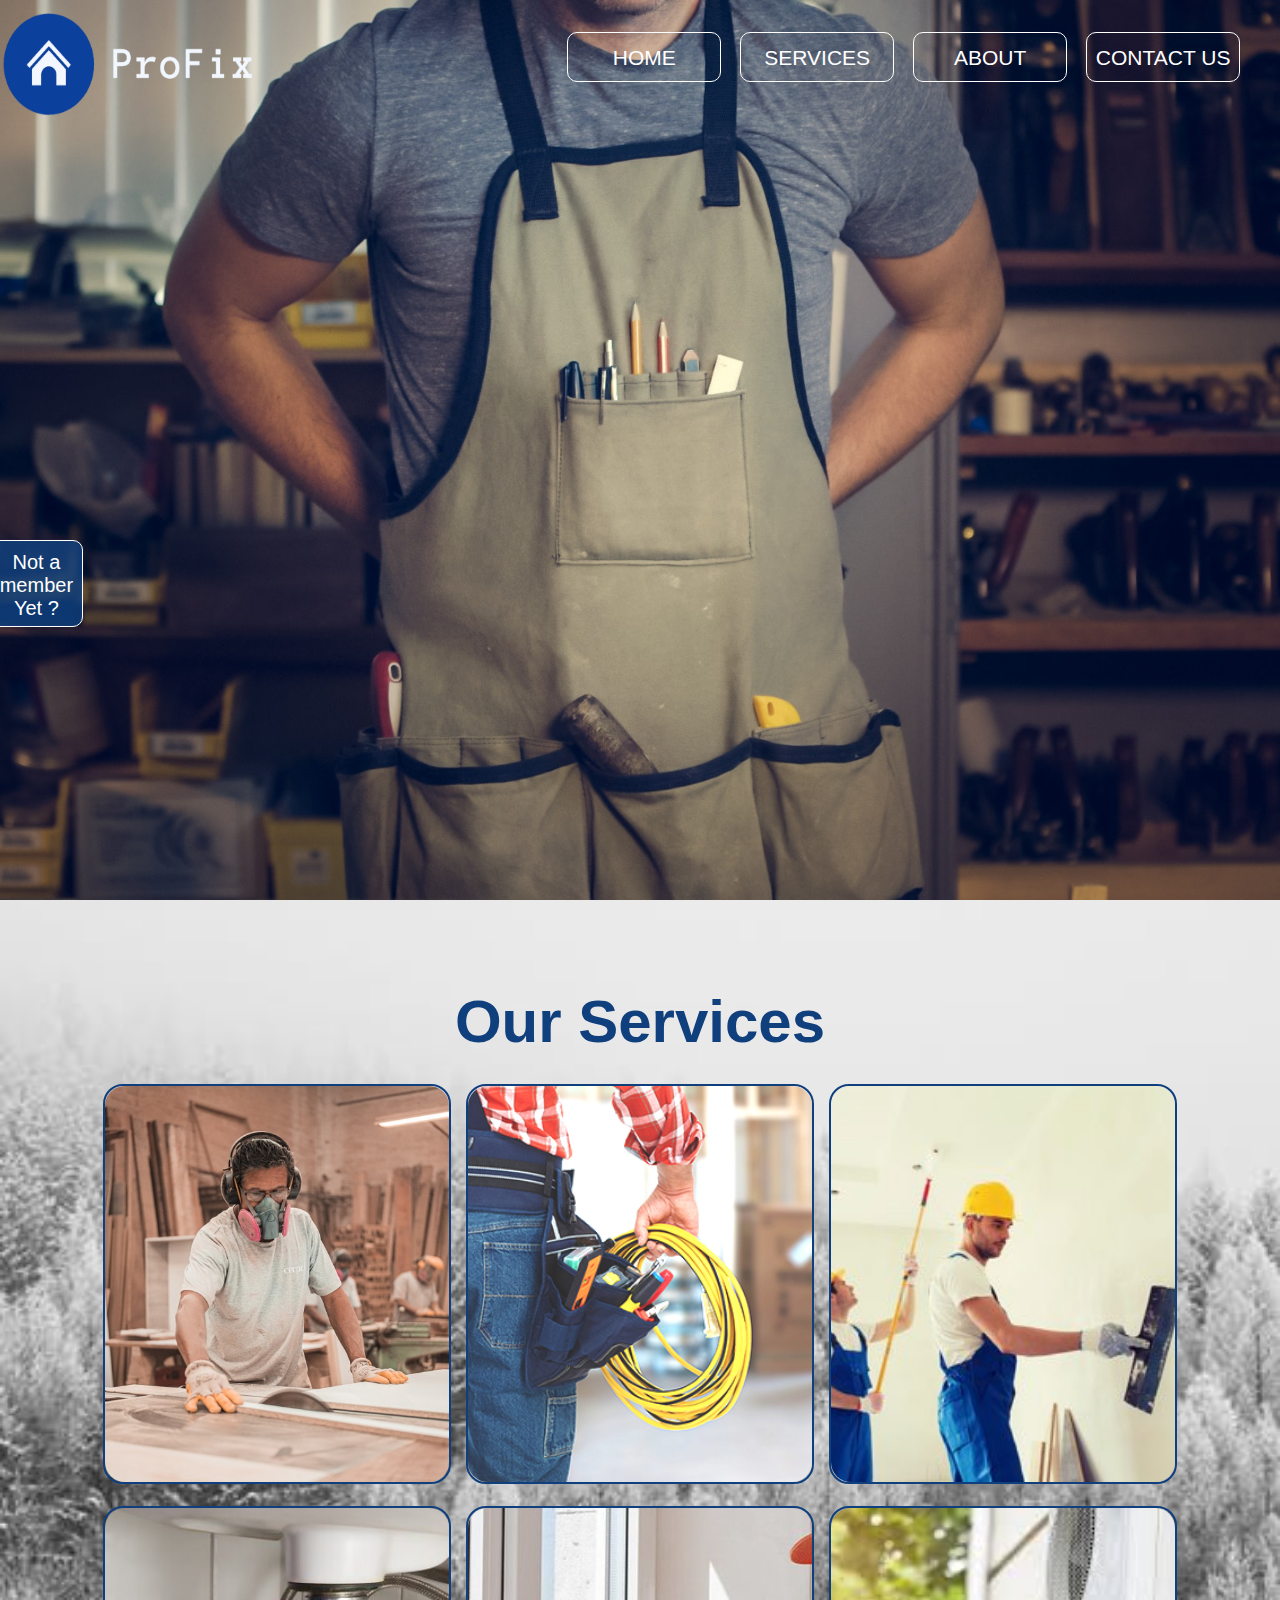
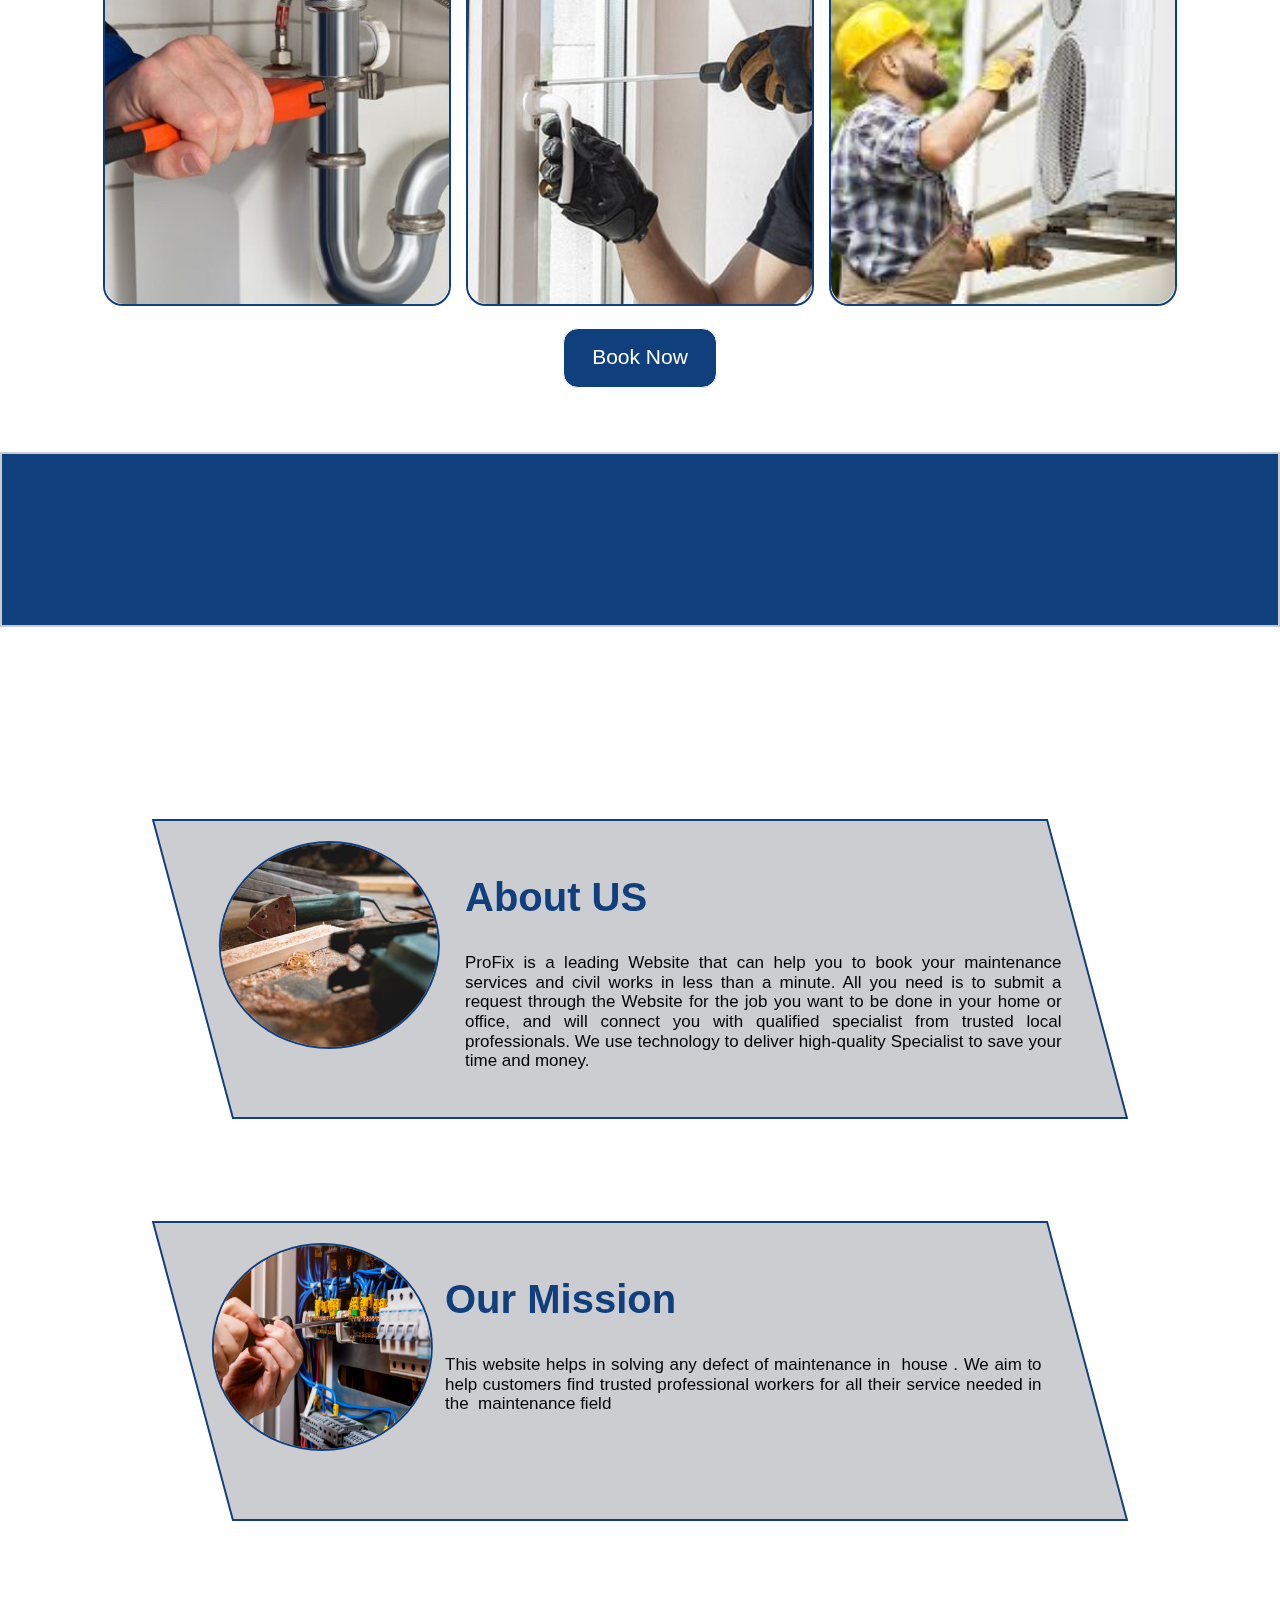
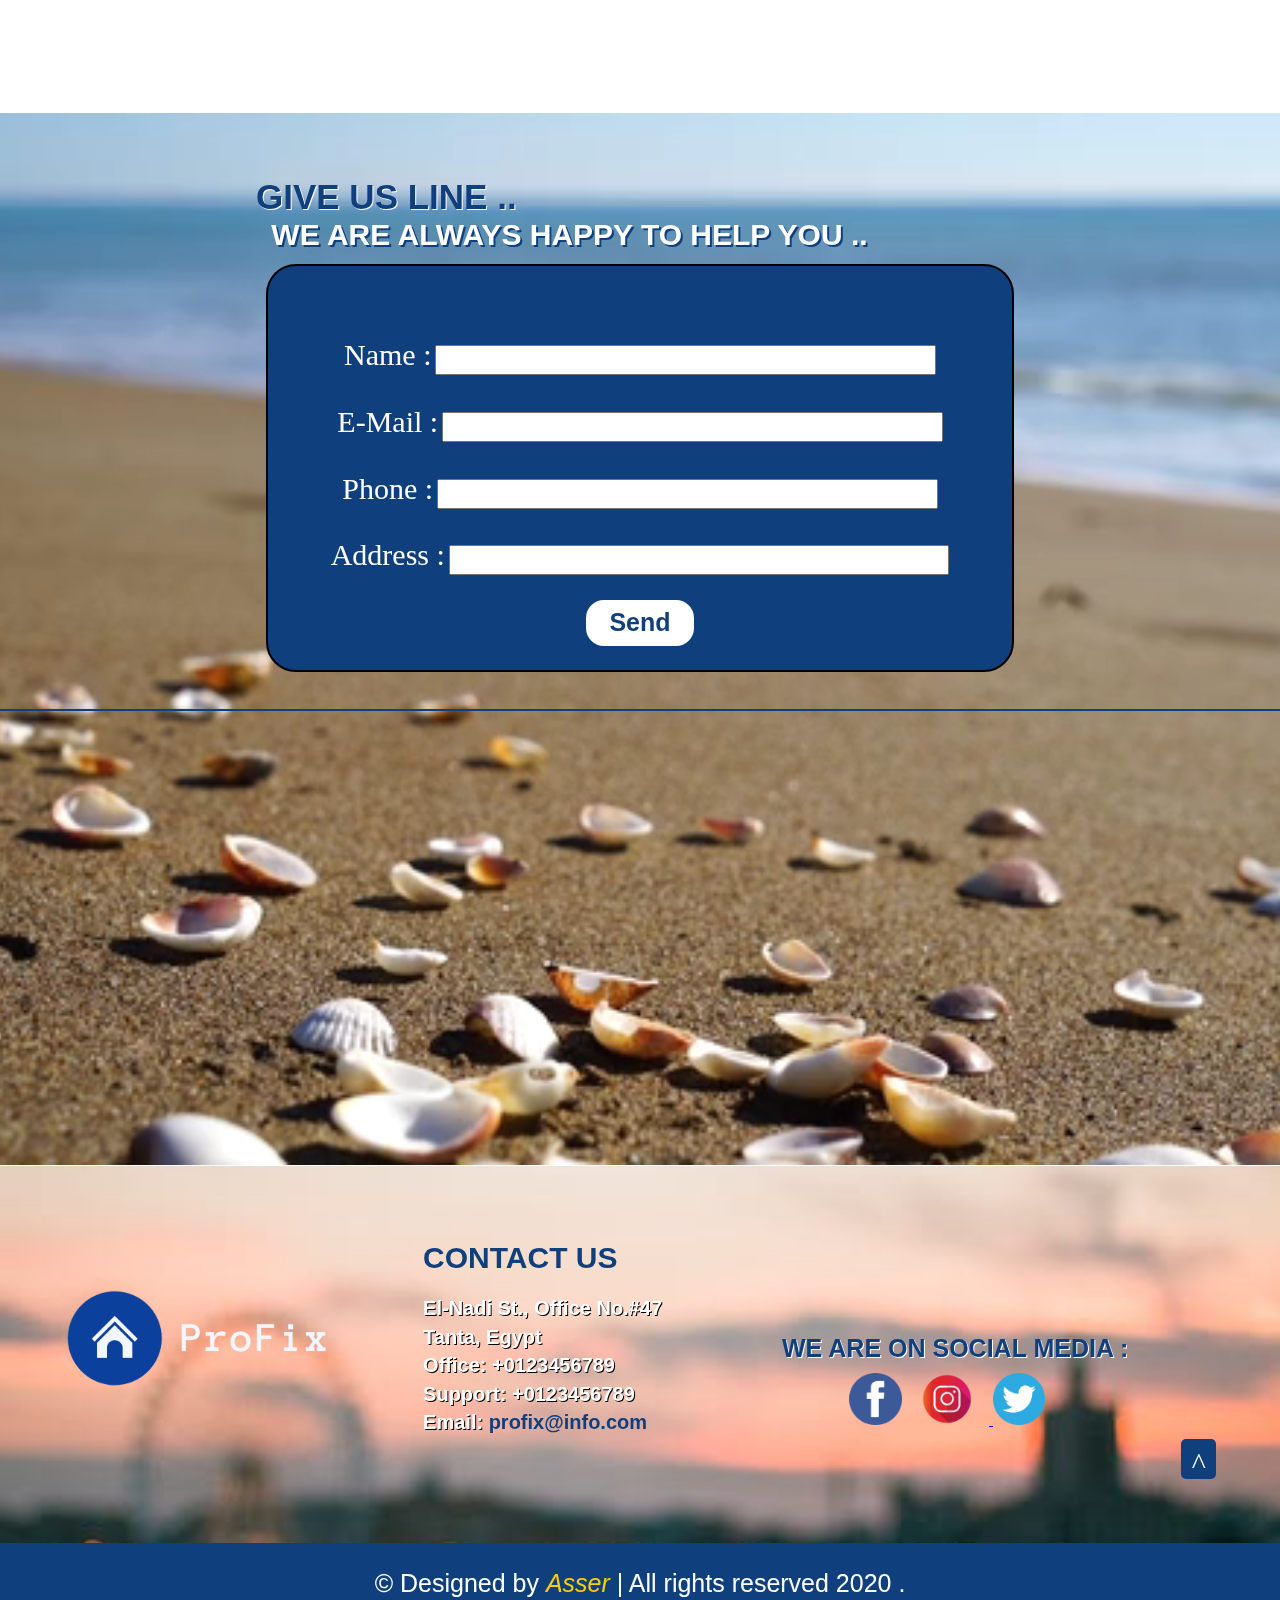
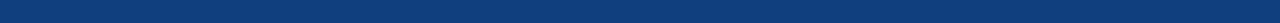
==== html/home.html @ 7bbe5f67 "first commit" ====
<!DOCTYPE html>
<html>
    <head>
        <title>DARIANA GERSON LLC</title> 
        <link rel="icon" href="../images/logo/logo-icon.png"> 
        <meta charset="UTF-8">
        <meta name="viewport" content="width=device-width, initial-scale=1.0">
        <script src="https://ajax.googleapis.com/ajax/libs/jquery/3.4.1/jquery.min.js"></script>
        <script src="../js/jquery-3.5.1.js"></script>
        <link rel="stylesheet" href="../css/normalize.css">
        <link rel="stylesheet" href="../css/style.css">
        <script src="../js/script.js"></script>
    </head>

    
    <body>
        <header>
            <a id="goup"></a>
         <div class="links">
               <div class="logo">
                   <img src="../images/logo/logo_transparent.png" alt="">
               </div>

               <div class="small-menu">
                   <div id="mySidenav" class="sidenav">
                      <a href="javascript:void(0)" class="closebtn" onclick="closeNav()">&times;</a>
                      <a href="#">HOME</a>
                      <a href="#service">SERVICES</a>
                      <a href="#aboutus">ABOUT</a>
                      <a href="#contactus">CONTACT US</a>
                      <a href="login.html" target="_blank"> Sign In </a>
                      <a href="signup.html" target="_blank"> Sign Up </a>
                    </div>

                    <span onclick="openNav()"> &#9776; Menu </span>
                </div>

               <nav>
                   <a href="#"> HOME </a>
                   <a href="#service"> SERVICES </a>
                   <a href="#aboutus"> ABOUT</a>
                   <a href="#contactus"> CONTACT US</a>
               </nav>
         </div>

          

          <div class="fixed-join">
             <div class="join-data">                             
                 <div class="join">
                     <a href="../html/login.html" target="_blank"> Sign In </a>
                     <a href="../html/signup.html" target="_blank"> Sign Up </a>
                 </div>

                 <div class="join-title">
                     Not a member Yet ?
                 </div> 
                </div>
          </div>

        </header>

      <div class="other">
            <div class="services" id="service">
               <div class="services-title">
                  <p>
                    Our Services 
                  </p>
               </div>

               <div class="service-data">
                    <div class="flip-box"> 
                        <div class="flip-box-inner">
                            <div class="flip-box-front">
                                <img src="../images/test1-new.JPG" alt="">                
                            </div>
                        
                            <div class="flip-box-back">
                               <h2> Carpentary</h2>
                                <span>
                                    Installing furniture and creating wood decorations 
                                    and furniture is an area in which ProFix has a number of specialists
                                    that are ready to accommodate your needs..
                                </span>
                            </div>
                        </div>
                    </div>


                    <div class="flip-box"> 
                        <div class="flip-box-inner">
                            <div class="flip-box-front">
                                <img src="../images/electrician-1.jpg" alt="">                    
                            </div>
                        
                            <div class="flip-box-back">
                                <h2> Electrician</h2>
                                <span>
                                    Circuits, wires, plugs, switches all require maintenance and check-ups on the regular in order to ensure that everything is running properly and plugged appropriately.
                                     By using ProFix we guarantee you as a customer only the most experienced and qualified electricians to help you with your electrical issues.
                                </span>
                            </div>
                        </div>
                    </div>

                    <div class="flip-box"> 
                        <div class="flip-box-inner">
                            <div class="flip-box-front">
                                <img src="../images/painting.jpg" alt="">                   
                            </div>
                        
                            <div class="flip-box-back">
                                <h2> Painting</h2>
                                <span>
                                    Over time paint can chip up or loose a bit of color. This of course is unacceptable to our customers, ProFix is ready to provide you with specialists with valuable experience to go work on painting your house or establishment as well as provide maintenance in a manner that is suitable to our customers.
                                </span>
                            </div>
                        </div>
                    </div>

                    <div class="flip-box"> 
                        <div class="flip-box-inner">
                            <div class="flip-box-front">
                                <img src="../images/plumbing.jpg" alt="">                   
                            </div>
                        
                            <div class="flip-box-back">
                                <h2> Plumbing</h2>
                                <span>
                                    Regular checkups are important if you want to stay ahead of any problems before they arise such as leaks or blockages. ProFix offers you a group of highly trained and experienced professions in the field of plumbing.
                                </span>
                            </div>
                        </div>
                    </div>

                    <div class="flip-box"> 
                        <div class="flip-box-inner">
                            <div class="flip-box-front">
                                <img src="../images/glass.jpg" alt="">                   
                            </div>
                        
                            <div class="flip-box-back">
                                <h2> Glass & Alluminium</h2>
                                <span>
                                    Maintaining and installing different types of aluminum and glass such as windows is one of the many services that is offered by highly qualified specialists.
                                </span>
                            </div>
                        </div>
                    </div>



                    <div class="flip-box"> 
                        <div class="flip-box-inner">
                            <div class="flip-box-front">
                                <img src="../images/ac.jpg" alt="">                   
                            </div>
                        
                            <div class="flip-box-back">
                                <h2> Air Conditioning</h2>
                                <span>
                                    AC outages are a major inconvenience, however, they are a regular occurrence. ProFix recognized that and offers you specialists in the field of AC repair and maintenance.
                                </span>
                            </div>
                        </div>
                    </div>
                </div> 
                <div class="service-book">
                    <a href="../html/book.html" target="_blank"> Book Now</a>
                </div>
          </div>
      

               <!-- Counter -->

                <div class="counter">
                    <div class="count left">
                        <div class="count-img">
                         <img src="../images/clock.png" class="clock" alt="">
                        </div>
                        <span>Working Hours</span>
                        <div class="num"> 160 + </div>
                    </div>
                
                    <div class="count up">
                        <div class="count-img">
                            <img src="../images/people.png" class="people" alt="">
                        </div>
                          <span>Satisfied Customers</span>
                          <div class="num"> 63 + </div>
                    </div>
                
                    <div class="count up">
                        <div class="count-img">
                            <img src="../images/check.png" class="check" alt="">
                            </div>
                        <span>Works Done</span>
                        <div class="num"> 80 + </div>
                    </div>
                
                    <div class="count right">
                        <div class="count-img">
                            <img src="../images/eye.png" class="eye" alt="">
                            </div>
                        <span>Total Visitors</span>
                        <div class="num"> 1542 + </div>
                    </div>            
                </div>
            

            <!-- About - US -->
            <div class="about-us" id="aboutus">
                <div class="text-about">
                    <div class="text1">
                        <div class="text1-img">
                            <img src="../images/carpenter.jpeg" alt="">
                        </div>
                        <span><h2> About US </h2> ProFix is a leading Website that can help you to book your maintenance services and civil works in less than a minute. 
                            All you need is to submit a request through the Website for the job you want to be done in your home or office, 
                            and will connect you with qualified specialist from trusted local professionals.
                            We use technology to deliver high-quality Specialist to save your time and money.
                        </span>
                    </div>

                    <div class="text2">
                        <div class="text2-img">
                            <img src="../images/electrician.jpg" alt="">
                        </div>
                        <span> <h2> Our Mission </h2> This website helps in solving any defect of maintenance in  house .  
                            We aim to help customers find trusted professional workers for all their service needed in the  maintenance field
                        </span>
                    </div>
                </div>
            </div>

        

            <!-- Contact Us -->
            <div class="contact" id="contactus">
                <div class="video">
                    <video src="../videos/waves.mp4" type="video/mp4" loop autoplay muted></video>
                </div>

              <div class= "contact-title"> GIVE US LINE .. <span> 
                WE ARE ALWAYS HAPPY TO HELP YOU .. </span></div>
                
                <div class="content">

                   <div class="data-input">
                       <div class="one">
                           <label for="">Name :</label>
                           <input type="text" name="" id="name">
                       </div>

                       <div class="one">
                         <label for=""> E-Mail :</label>
                         <input type="text" name="" id="name">
                       </div>

                       <div class="one">
                         <label for="">Phone :</label>
                         <input type="text" name="" id="name">
                       </div>

                       <div class="one">
                          <label for="">Address :</label>
                          <input type="text" name="" id="name">
                       </div>

                       <div class="but">
                           <input type="button" value="Send" class="button">
                       </div>
                   </div>

                </div>

                <div class="location">
                    <iframe src="https://www.google.com/maps/embed?pb=!1m14!1m12!1m3!1d250.70692942209502!2d30.993490761689834!3d30.796157285384265!2m3!1f0!2f0!3f0!3m2!1i1024!2i768!4f13.1!5e0!3m2!1sen!2seg!4v1585676856028!5m2!1sen!2seg" width="600" height="450" frameborder="0" style="border:0;" allowfullscreen="" aria-hidden="false" tabindex="0">
                    </iframe>
                </div>
            </div>

            <footer>

                <div class="foot-data">
                    <div class="foot-logo">
                        <img src="../images/logo/logo_transparent.png" alt="">                 
                    </div>
                    
                    <div class="foot-contact">
                       <div class="title-foot"> CONTACT US</div>
                       <div> El-Nadi St., Office No.#47</div>
                       <div>Tanta, Egypt</div>
                       <div>Office: +0123456789</div>
                       <div>Support: +0123456789</div>
                       <div>Email: <a>profix@info.com </a></div>
                    </div>                      
                    

                    <div class="social">
                        <span>We are on social media : </span>
                        <a href="https://www.facebook.com" target="_blank"> <img src="../images/fbicon.png"></a>
                        <a href="https://www.instagram.com" target="_blank"> <img src="../images/insta.png"> </a>
                        <a href="https://www.twitter.com" target="_blank"> <img src="../images/twitter.png"> </a>
                        
                    </div>

                </div>

                <div class="upward">
                    <a href="#goup" class="go-up"> ^ </a>
                </div>
                
            </footer>

            <div class="copyright">
                &#169;  Designed by <a href="https://www.facebook.com/asir.ibrahim"> Asser </a>| All rights reserved 2020 .
            </div>
        </div>


        <script>
            function openNav() {
              document.getElementById("mySidenav").style.width = "40%";
            }
            
            function closeNav() {
              document.getElementById("mySidenav").style.width = "0";
            }
        </script>
    </body>

</html>
---- css/style.css ----
body{
    margin: 0px;
}
*{
    box-sizing: border-box;
}
header{
    position: absolute;
    top: 0px;
    height: 100%;
    width: 100%;
    background-image: url("../images/1.jpg");
    background-position: center;
    background-size: cover;
    background-repeat: no-repeat;
    overflow: hidden;
}
/*
.fixed-social{
    position: absolute;
    z-index: 15;
    top: 50%;
    right: 0%;
    margin-right: -5.5%;
    width: 10%;
    padding: .5%;
    padding-right: 1%;
    background-color: #10407ed2;
    border-radius: 10px;
    border: 1px solid white;
    overflow: hidden;
}
.social-data{
    display: flex;
    flex-direction: row;
    flex-wrap: nowrap;
    justify-content: space-between;
    overflow: hidden;
}
.social-title{
    width: 35%;
    color: white;
    font-family: arial;
    font-size: 20px;
    text-align: left;
    padding-top: 9%;
    
}
@media(max-width:2560px){
    .social-title{
        padding-top: 20%;
        font-size: 25px;
    }
}
@media(max-width:1980px){
    .social-title{
        padding-top: 9%;
        font-size: 20px;
    }
}
.social{
    width: 30%;
    overflow: hidden;
}
.social img{
    width: 100%;
    border: white dashed 1px;
    border-radius: 50%;
    overflow: hidden;
}
.social img:hover{
    transform: rotate(360deg);
    transition: 2s;
}
*/
.fixed-join{
    position: absolute;
    z-index: 15;
    top: 60%;
    left: -8.5%;
    width: 15%;
    padding: .5%;
    background-color: #10407ed2;
    border-radius: 10px;
    border: 1px solid white;
    overflow: hidden;
}
.join-data{
    display: flex;
    flex-direction: row;
    flex-wrap: nowrap;
    justify-content: space-around;
}
.join-title{
    width: 42%;
    color: white;
    font-family: arial;
    font-size: 20px;  
    text-align: center; 
    padding-top: 2%;
}
.join{
    width: 53%;
    padding-top: 1%;
}
.join a{
    color: #fece02;
    text-decoration: none;
    font-size: 22px;
    text-shadow: 1px 1px black;
    font-family: arial;
    text-align: center;
}
.join a:hover{
    color: yellow;
    transition: .2s;
}
@media(max-width:2560px){
    .join{
        width: 48%;
    }
    .join-title{
        width: 38%;
    }
    .fixed-join{
        width: 13%;
        left: -7%;
    }
}
@media(max-width:1980px){
    .join{
        width: 53%;
    }
    .join-title{
        width: 42%;
    }
    .fixed-join{
        width: 15%;
        left: -8.5%;
    }
}
@media(max-width:1150px){
    .join-title{
        width: 45%;
    }
    .fixed-join{
        width: 17%;
        left: -9%;
    }
}
@media(max-width:950px){
    .join-title{
        font-size: 15px;
    }
    .join a{
        font-size: 15px;
    }
}
@media(max-width:768px){
    .fixed-join{
        display: none;
    }
    .sidenav{
        text-transform: uppercase;
    }
}

.other{
    position: absolute;
    top: 100%;
    width: 100%;
}
.links{
    display: flex;
    flex-direction: row;
    flex-wrap: nowrap;
    height: 120px;
    z-index: 10;
    justify-content: space-between;
}
.logo{
    width: 20%;
}
.logo img{
    width: 100%;
}


@media(max-width:2560px){
    .links{
        height: 150px;
    }
    .logo{
        width: 25%;
    }
    .logo img{
       height: 100%;
        width: 80%;
    }
}
@media(max-width:1980px){
    .links{
        height: 120px;
    }
    .logo{
        width: 20%;
    }
    .logo img{
        width: 100%;
    }
}

@media(max-width:1300px){
    .logo img{
        padding-top: 3.5%;
    }
}
@media(max-width:1200px){
    .logo img{
        padding-top: 3%;
    }
}
@media(max-width:1000px){
    .logo img{
        padding-top: 4%;
    }
}
@media(max-width:800px){
    .logo img{
        padding-top: 5%;
    }
}

nav{
    height: 120px;
    width: 60%;
    line-height: 120px;
    text-align: center;
}
nav a{
    border: solid white 1px;
    border-radius: 10px;
    margin-left: 2%;
    display: inline-block;
    height: 50px;
    width: 20%;
    line-height: 50px;
    text-align: center;
    color: white;
    font-size: 21px;
    font-family:  'Segoe UI', Tahoma, Geneva, Verdana, sans-serif;
    text-decoration: none;
}
nav a:hover{
    background-color: #103f7e;
    border: solid 1px white;
    transition: ease .3s;    
}
@media(max-width:2560px){
    nav a{
        height: 70px;
        line-height: 70px;
        font-size: 25px;
    }
}
@media(max-width:1980px){
    nav a{
        height: 50px;
        line-height: 50px;
        font-size: 21px;
    }
}
@media(max-width:1200px){
  .links{
      height: 100px;
    }
  nav{
      height: 100px;
    }
    nav a{
        height: 40px;
        line-height: 40px;
        font-size: 18px;
    }
}
@media(max-width:1000px){
    nav a{
        font-size: 16px;
    }
}
@media(max-width:900px){
    .links{
        height: 80px;
    }
    nav{
      height: 80px;
    }
    nav a{
       height: 30px;
       line-height: 30px;
       font-size: 14px;
    }
}
.small-menu{
    display: none;
    text-align: center;
}
.small-menu span{
    color: white;
    font-size: 25px;
    cursor: pointer;
    line-height: 100px;
}
.sidenav {
    height: 100%;
    width: 0;
    position: fixed;
    z-index: 15;
    top: 0;
    right: 0;
    background-color: #111;
    overflow-x: hidden;
    transition: 0.5s;
    padding-top: 60px;
    text-align: left;
}
  
  .sidenav a {
    padding: 8px 8px 8px 15px;
    text-decoration: none;
    font-size: 25px;
    color: #818181;
    font-family: arial;
    display: block;
    transition: 0.3s;
}
  
  .sidenav a:hover {
    color: #f1f1f1;
}
@media(max-width:400px){
    .sidenav a{
        font-size: 15px;
    }
}
  .sidenav .closebtn {
    position: absolute;
    top: 0;
    left: 1%;
    font-size: 36px;
    margin-right: 50px;
}
/* Change the nav to icon and menu */
@media(max-width:768px){
    nav{
        display: none;
    }
    .small-menu{
        display: block;
    }
    .sidenav{
        text-align: center;
    }
    .links > div {
        width: 50%;
    }
    .logo{
        text-align: center;
    }
    .logo img{
        width: 50%;
    }
}
@media(max-width:600px){
    .logo img{
        width: 75%;
    }
    .sidenav{
        text-align: left;
    }
    .sidenav a{
        font-size: 20px;
    }
}
/*
Services 
*/

.services{
    background-image: url("../images/pexels-photo-3634855.jpeg");
    background-size: cover;
    background-attachment: fixed;
    background-repeat: no-repeat;
    width: 100%;
    padding: 5% 0;
}

.service-book{
    text-align: center;
    margin: 0px auto;
    width: 10%;
    height: 50px;
    border-radius: 15px;
    background-color: #103f7e;
    border: 1px solid white;
}
.service-book a{
    font-family: arial;
    display: inline-block;
    font-size: 25px;
    height: 100%;
    width: 100%;
    line-height: 50px;
    color: white;
    text-decoration: none;
}
@media(max-width:2560px){
    .service-book{
        width: 13%;
        height: 80px;
    }
    .service-book a{
        line-height: 80px;
        font-size: 27px;
    }
}
@media(max-width:1980px){
    .service-book{
        width: 10%;
        height: 50px;
    }
    .service-book a{
        line-height: 50px;
        font-size: 25px;
    }
}
@media(max-width:1300px){
    .service-book{
        width: 12%;
        height: 60px;
        line-height: 60px;
    }
    .service-book a{
        line-height: 50px;
        font-size: 21px;
    }
}
@media(max-width:900px){
    .service-book{
        width: 13%;
        height: 55px;
        line-height: 55px;
    }
    .service-book a{
        line-height: 55px;
        font-size: 19px;
    }
}
@media(max-width:768px){
    .service-book{
        width: 18%;        
    }
    .service-book a{
        font-size: 17px;
    }
}
@media(max-width:550px){
    .service-book{
        width: 25%;        
    }
}
@media(max-width:400px){
    .service-book{
        width: 35%;        
    }
}
.service-book:hover{
    background-color: #10407ee0;
    transition: .3s ;
}
.service-data{
    display: flex;
    flex-direction: row;
    flex-wrap: wrap;
    width: 85%;
    margin: 0px auto;
    justify-content: space-around;
}
.services-title{
    text-align: center;
    height: 120px;   
}
.services-title p{
    display: inline;
    color: #103f7e;
    font-size: 60px;
    font-family: Arial, Helvetica, sans-serif;
    font-weight: bold;
    line-height: 115px;
    text-align: center;
}
.service-data > div{
    width: 32%;
    margin-bottom: 2%;
}

@media(max-width:1050px){
    .service-data > div{
        width: 45%;
    }
}
@media(max-width:860px){
    .service-data > div{
        width: 49%;
    }
    .services-title p{
        font-size: 50px;
    }
}
@media(max-width:600px){
    .service-data > div{
        width: 90%;
    }
}
.flip-box-front img{
    width: 100%;
    object-fit: cover;
    height: 100%;
    border-radius: 20px;
}

.flip-box {
    background-color: transparent;
    height: 400px;
    perspective: 1000px; 
  }
  
  
  .flip-box-inner {
    position: relative;
    width: 100%;
    height: 100%;
    text-align: center;
    transition: 0.8s;
    transform-style: preserve-3d;
  }
  
  .flip-box:hover .flip-box-inner {
    transform: rotateY(180deg);
  }
  
  /* Position the front and back side */
  .flip-box-front, .flip-box-back {
    position: absolute;
    width: 100%;
    height: 100%;
    -webkit-backface-visibility: hidden;
    backface-visibility: hidden;
  }
  
  /* Style the front side */
  .flip-box-front {
    border-radius: 20px;
    border: #103f7e solid 2px;
  }
  
  /* Style the back side */
  .flip-box-back {
    background-color: #103f7e;
    color: white;
    transform: rotateY(180deg);
    border-radius: 20px;
    border: white solid 2px;
  }
.flip-box-back h2, span{
    padding: 0 2%;
  padding-top: 20%;
}

.flip-box-back h2{
    font-size: 30px;
    font-family: arial;
}
.flip-box-back span{
    font-size: 20px;
    font-family: arial;
}
/*
about - us
*/
.about-us{
    background-image: url("../images/pexels-photo-3251991.jpeg");
    background-attachment: fixed;
    background-size: cover;
    background-position: center;
}
.text-about{
    padding: 15% 0px;
}
.text1{
    display: flex;
    flex-direction: row;
    flex-wrap: nowrap;
    justify-content: space-around;
    width: 65%;
    height: 300px;
    background-color: #c9cbcef3;
    margin: 0px auto;
    margin-bottom: 8%;
    transform: skewX(15deg);
    border: solid 2px #103f7e;
}
.text1-img{
    width: 25%;
    height: 280px;
    object-fit: cover;
    transform: skewX(-15deg);
    padding-top: 20px;
    padding-left: 20px;
}

.text1-img img{
    border: solid #103f7e 2px;
    border-radius: 50%;
    object-fit: cover;
    width: 95%;
    height: 80%;

}
.text1 span{
    width: 70%;
    font-size: 17px;
    font-family: Arial, Helvetica, sans-serif;
    text-align: justify;
    transform: skewX(-15deg);
    padding-top: 20px;
    padding-left: 10px;
}
.text1 h2{
    color: #103f7e;
    font-size: 40px;
    font-family: Arial, Helvetica, sans-serif;
    font-weight: bold;
    text-align: left;
}
@media(max-width:2560px){
    .text1{
        width: 70%;
        transform: skewX(20deg);
    }
    .text1 span{
        font-size: 25px ;
    }
    .text1-img{
        width: 20%;
        height: 300px;
    }
    .text1-img img{
        width: 90%;
        height: 85%;
    }
}
@media(max-width:1980px){
    .text1{
        width: 65%;
        transform: skewX(15deg);
    }
    .text1 span{
        font-size: 17px ;
    }
    .text1-img{
        width: 25%;
        height: 280px;
    }
    .text1-img img{
        width: 95%;
        height: 80%;
    }
}
@media(max-width:1350px){
    .text1{
        width: 70%;
    }
    .text1-img{
        width: 27%;
        height: 280px;
    }
    .text1-img img{
        width: 100%;
        height: 80%;
    }
}
@media(max-width:1200px){
    .text1{
        width: 85%;
    }
    .text1-img img{
        width: 80%;
        height: 70%;
    }
}
@media(max-width:1000px){
    .text1{
        width: 90%;
        height: 280px;
    }
    .text1-img img{
        height: 65%;
    }
}
@media(max-width:950px){
    .text1 {
        height: 300px;
        width: 95%;
    }
}
@media(max-width:850px){
    .text1 {
        height: 280px;
        width: 90%;
    }
    .text1 span{
        font-size: 15px;
    }
    .text1 h2{
        font-size: 30px;
    }
}
@media(max-width:600px){
    .text1{
        transform: skewX(0);
        width: 99%;
    }
    .text1 span{
        transform: skewX(0);
        font-size: 13px;
    }
    .text1 h2{
        font-size: 25px;
    }
    .text1-img{
        transform: skewX(0);
        width: 35%;
        height: 220px;
    }
}

.text2{
    display: flex;
    flex-direction: row;
    flex-wrap: nowrap;
    width: 60%;
    height: 300px;
    background-color: #c9cbcef3;
    margin: 0px auto;
    transform: skewX(15deg);
    border: solid 2px #103f7e;
}

.text2-img{
    width: 25%;
    height: 280px;
    object-fit: cover;
    transform: skewX(-15deg);
    padding-top: 20px;
    padding-left: 20px;
}
.text2-img img{
    border: solid #103f7e 2px;
    border-radius: 50%;
    object-fit: cover;
    width: 100%;
    height: 80%;
}
.text2 span{
    width: 70%;
    font-size: 17px;
    font-family: Arial, Helvetica, sans-serif;
    text-align: justify;
    transform: skewX(-15deg);
    padding-top: 20px;
    padding-left: 10px;
}
.text2 h2{
    color: #103f7e;
    font-size: 40px;
    font-family: Arial, Helvetica, sans-serif;
    font-weight: bold;
    text-align: left;
}
@media(max-width:2560px){
    .text2{
        width: 70%;
        transform: skewX(20deg);
    }
    .text2 span{
        font-size: 25px ;
    }
    .text2-img{
        width: 20%;
        height: 300px;
    }
    .text2-img img{
        width: 90%;
        height: 85%;
    }
}
@media(max-width:1980px){
    .text2{
        width: 65%;
        transform: skewX(15deg);
    }
    .text2 span{
        font-size: 17px ;
    }
    .text2-img{
        width: 25%;
        height: 280px;
    }
    .text2-img img{
        width: 95%;
        height: 80%;
    }
}
@media(max-width:1350px){
    .text2{
        width: 70%;
    }
    .text2-img{
        width: 27%;
        height: 280px;
    }
    .text2-img img{
        width: 100%;
        height: 80%;
    }
}
@media(max-width:1200px){
    .text2{
        width: 85%;
        height: 250px;
    }
    .text2-img img{
        width: 80%;
        height: 70%;
    }
}
@media(max-width:950px){
    .text2{
        width: 90%;
        height: 250px;
    }
    .text2-img img{
        width: 80%;
        height: 65%;
    }
}
@media(max-width:850px){
    .text2 {
        height: 280px;
        width: 90%;
    }
    .text2 span{
        font-size: 15px;
    }
    .text2 h2{
        font-size: 30px;
    }
}
@media(max-width:600px){
    .text2{
        transform: skewX(0);
        width: 99%;
        height: 220px;
    }
    .text2 span{
        transform: skewX(0);
        font-size: 13px;
    }
    .text2 h2{
        font-size: 25px;
    }
    .text2-img{
        transform: skewX(0);
        width: 35%;
        height: 220px;
    }
}
/*
counter
*/

.counter{
    border: #c9cbce solid 2px;
    display: flex;
    width: 100%;
    margin: 0px auto;
    flex-direction: row;
    flex-wrap: nowrap;
    text-align: center;
    justify-content: space-around;
    background-color: #103f7e;
    padding: 1% 0%;
    overflow: hidden;
}
.counter > div{
    width: 25%;
}
.left{
    margin-left: -30%;
}
.up{
    margin-top: -30%;
}
.right{

    margin-right: -30%;
}
@media(max-width:800px){
    .counter{
        height: 400px;
    }
    .left{
        margin-left: -50%;
    }
    .up{
        margin-top: -50%;
    }
    .right{
        margin-right: -50%;
    }
}
.count span{
    color: white;
    font-size: 35px;
    font-weight: bold;
    font-family: -apple-system, BlinkMacSystemFont, 'Segoe UI', Roboto, Oxygen, Ubuntu, Cantarell, 'Open Sans', 'Helvetica Neue', sans-serif;
}
.num{
    font-size: 30px;
    font-family: Arial, Helvetica, sans-serif;
    margin-top: 2%;
    font-weight: bold;
    color: white;
}
@media(max-width:1300px){
    .count span{
        font-size: 25px;
    }
    .num{
        font-size: 20px;
    }
}
@media(max-width:980px){
    .count span{
        font-size: 20px;
    }
    .num{
        font-size: 16px;
    }
}
@media(max-width:800px){
    .count span{
        font-size: 17px;
    }
}
@media(max-width:800px){
   .counter{
       flex-wrap: wrap;
   }
   .counter > div{
       width: 50%;
   }
}
.clock{
    width: 25%;
}
.check{
    width: 25%;
}
.eye{
    width: 40%;
    
}
.people{
    width: 30%;
    
}

/*
Contact
*/
.contact{
    position: relative;
}
.contact .video{
    width: 100%;
    overflow: hidden;
 }
 .video video{
  position: absolute;
  object-fit: cover;
  z-index: -15;
  height: 100%;
  width: 100%;
}
.contact-title{
    padding-top: 5%;
    text-align: left;
    width: 60%;
    margin: 0px auto;
    font-family: arial;
    color: #103f7e !important;
    text-shadow: 1px 1px white;
    font-size: 35px !important;
    font-weight: bold;
}
.contact-title span{
    display: block;
    padding-top: 0;
    color: white;
    text-shadow: 2px 2px  #103f7e;
    font-size: 30px;
    font-family: Arial, Helvetica, sans-serif;
    text-align: left;
}
@media(max-width:1050px){
    .contact-title{
        width: 65%;
    }
}
@media(max-width:955px){
    .contact-title{
        width: 70%;
        font-size: 30px !important;
    }
    .contact-title span{        
        font-size: 25px ;
    }
}
@media(max-width:745px){
    .contact-title{
        width: 70%;
        font-size: 25px !important;
    }
    .contact-title span{        
        font-size: 20px ;
    }
}
@media(max-width:595px){
    .contact-title{
        width: 70%;
        font-size: 20px !important;
    }
    .contact-title span{        
        font-size: 15px ;
    }
}
@media(max-width:445px){
    .contact-title{
        width: 90%;
        font-size: 20px !important;
    }
    .contact-title span{        
        font-size: 15px ;
    }
}
@media(max-width:370px){
    .contact-title{
        width: 90%;
        font-size: 15px !important;
    }
    .contact-title span{        
        font-size: 10px ;
    }
}
.content{
    display: flex;
    flex-direction: row;
    flex-wrap: nowrap;
    justify-content: space-around;
    width: 90%;
    margin: 0px auto;
}
.data-input{
    width: 65%;
    background-color: #103f7e;
    padding-top: 5%;
    margin: 1% 0;
    border: solid 2px black;
    border-radius: 30px;
}
.one{
    padding: 2%;
    text-align: center;
}
.one label{
    color: white;
    font-size: 30px;
}
.one #name{
    width: 70%;
    height: 30px;
}
@media(max-width:1100px){
    .data-input{
        width: 75%;
    }
}
@media(max-width:950px){
    .data-input{
        width: 85%;
    }
    .one label{
        font-size: 25px;
    }
}
@media(max-width:800px){
    .data-input{
        width: 90%;
    }
    .one label{
        font-size: 22px;
    }
}
@media(max-width:500px){
    .data-input{
        width: 99%;
    }
    .one label{
        font-size: 17px;
    }
    .one #name{
        height: 20px;
        line-height: 20px;
    }
}
.button{
    display: block;
    background-color: white;
    height: 50px;
    width: 15%;
    color: #103f7e;
    font-size: 25px;
    font-family: 'Segoe UI', Tahoma, Geneva, Verdana, sans-serif;
    font-weight: bold;
    margin: 0px auto;
    margin-bottom: 3%;
    margin-top: 1%;
    border: #103f7e solid 2px;
    border-radius: 20px;
    cursor: pointer;
}
.button:hover{
    background-color: #c9cbcec7;
    transition: .2s;
}
@media(max-width:1150px){
    .button{
        font-size: 18px;
    }
}
@media(max-width:950px){
    .button{
        width: 20%;
        height: 45px;        
    }
}
@media(max-width:800px){
    .button{
        width: 23%;
    }
}
@media(max-width:500px){
    .button{
        width: 23%;
        height: 35px;
    }
}
@media(max-width:400px){
    .button{
        width: 25%;
        height: 35px;
        font-size: 15px;
    }
}
.location{
    width: 100%;
    margin-top: 2%;
    border-top: solid 2px #103f7e;
}
.location iframe{ 
    width: 100%;
}

/*
Footer
*/
footer{
    background-image: url("../images/pexels-photo.jpg");
    background-size: cover;
    background-position: center;
    background-repeat: no-repeat;
    width: 100%;
    padding: 5%;
}
.foot-data{
    width: 100%;
    margin: 0px auto;
    display: flex;
    flex-direction: row;
    flex-wrap: nowrap;
    justify-content: space-around;
}
.foot-contact{
    display: flex;
    flex-direction: column;
    flex-wrap: wrap;
    width: 30%;
    padding-top: 1%;
    padding-left: 4%;
}
.foot-contact > div{
    color: white;
    font-weight: bold;
    text-shadow: black 1px 1px ;
    font-size: 20px;
    font-family: arial;
    margin-bottom: 2%;
}
.foot-contact a{
    cursor: pointer;
    color: #103f7e;
    text-shadow: none;
}
.foot-contact a:hover{
    text-decoration: underline;
}
.title-foot{
    text-shadow: none !important;
    color: #103f7e !important;
    font-size: 30px !important;
    font-family: arial !important;
    font-weight: bold !important;
    margin-bottom: 8% !important;
}
/*
.foot-desc{
    width: 50%;
    color: white;
    text-shadow: black 1px 1px ;
    font-weight: bold;
    font-size: 20px;
    font-family: arial;
}

.foot-desc p {
    text-shadow: none !important;
    color: #103f7e !important;
    font-size: 30px !important;
    font-family: arial !important;
    font-weight: bold !important;
    margin-bottom: 2% !important;
}
*/

.social{
    width: 50%;
    text-align: center;
}
.social span{
    display: block;
    color: #103f7e;
    text-shadow: white 1px .5px;
    font-family: arial;
    font-weight: bold;
    font-size: 25px;
    margin-bottom: 2%;
    text-transform: uppercase;
}

.social img{
    display: inline-block;
    width: 10%;
    margin-right: 3%;
    
}
.social img:hover{
    transform: rotate(360deg);
    transition: 2s;
}


.foot-logo{
    width: 30%;
    padding-top: 5%;
}
.foot-logo img{
    width: 85%;
}
@media(max-width:1200px){
    .foot-contact > div{
        font-size: 18px;
    }
    .title-foot{
        font-size: 25px !important;
        margin-bottom: 6% !important;
    }
   
}
@media(max-width:1050px){
    .foot-data{
        flex-wrap: wrap;
    }
    .foot-logo{
        width: 50%;
    }
    .foot-logo img{
        width: 75%;
    }
    .foot-contact{
        width: 50%;
    }
  
}
@media(max-width:490px){
    .foot-contact > div{
        font-size: 12px;
    }
    .title-foot{
        font-size: 20px !important;
    }
    .social span{
        font-size: 17px;
    }
}

@keyframes anim{
    from{
        margin-top: 1%;
    }

    to{
        margin-bottom: 1%;
    }
}

.upward{
    text-align: right;
    animation-name: anim;
    animation-duration: .5s;
    animation-timing-function: ease-in-out;
    animation-direction: alternate-reverse;
    animation-iteration-count: infinite;
}
footer .go-up{
    display: inline-block;
    width: 3%;
    height: 40px;
    background-color: #103f7e;
    color: white;
    border-radius: 5px;
    text-align: center;
    line-height: 50px;
    text-decoration: none;
    font-size: 30px;
}
@media(max-width:2560px){
    footer .go-up{
        width: 5%;
        height: 55px;
        line-height: 65px;
    }
}
@media(max-width:1980px){
    footer .go-up{
        width: 3%;
        height: 40px;
        line-height: 50px;
    }
}
.copyright{
    background-color: #103f7e;
    color: white;
    font-family: arial;
    font-size: 25px;
    text-align: center;
    padding: 2% 0;
}
.copyright a{
    text-decoration: none;
    color: #fece02;
    font-style: italic;
}
.copyright a:hover{
    color: yellow;
}
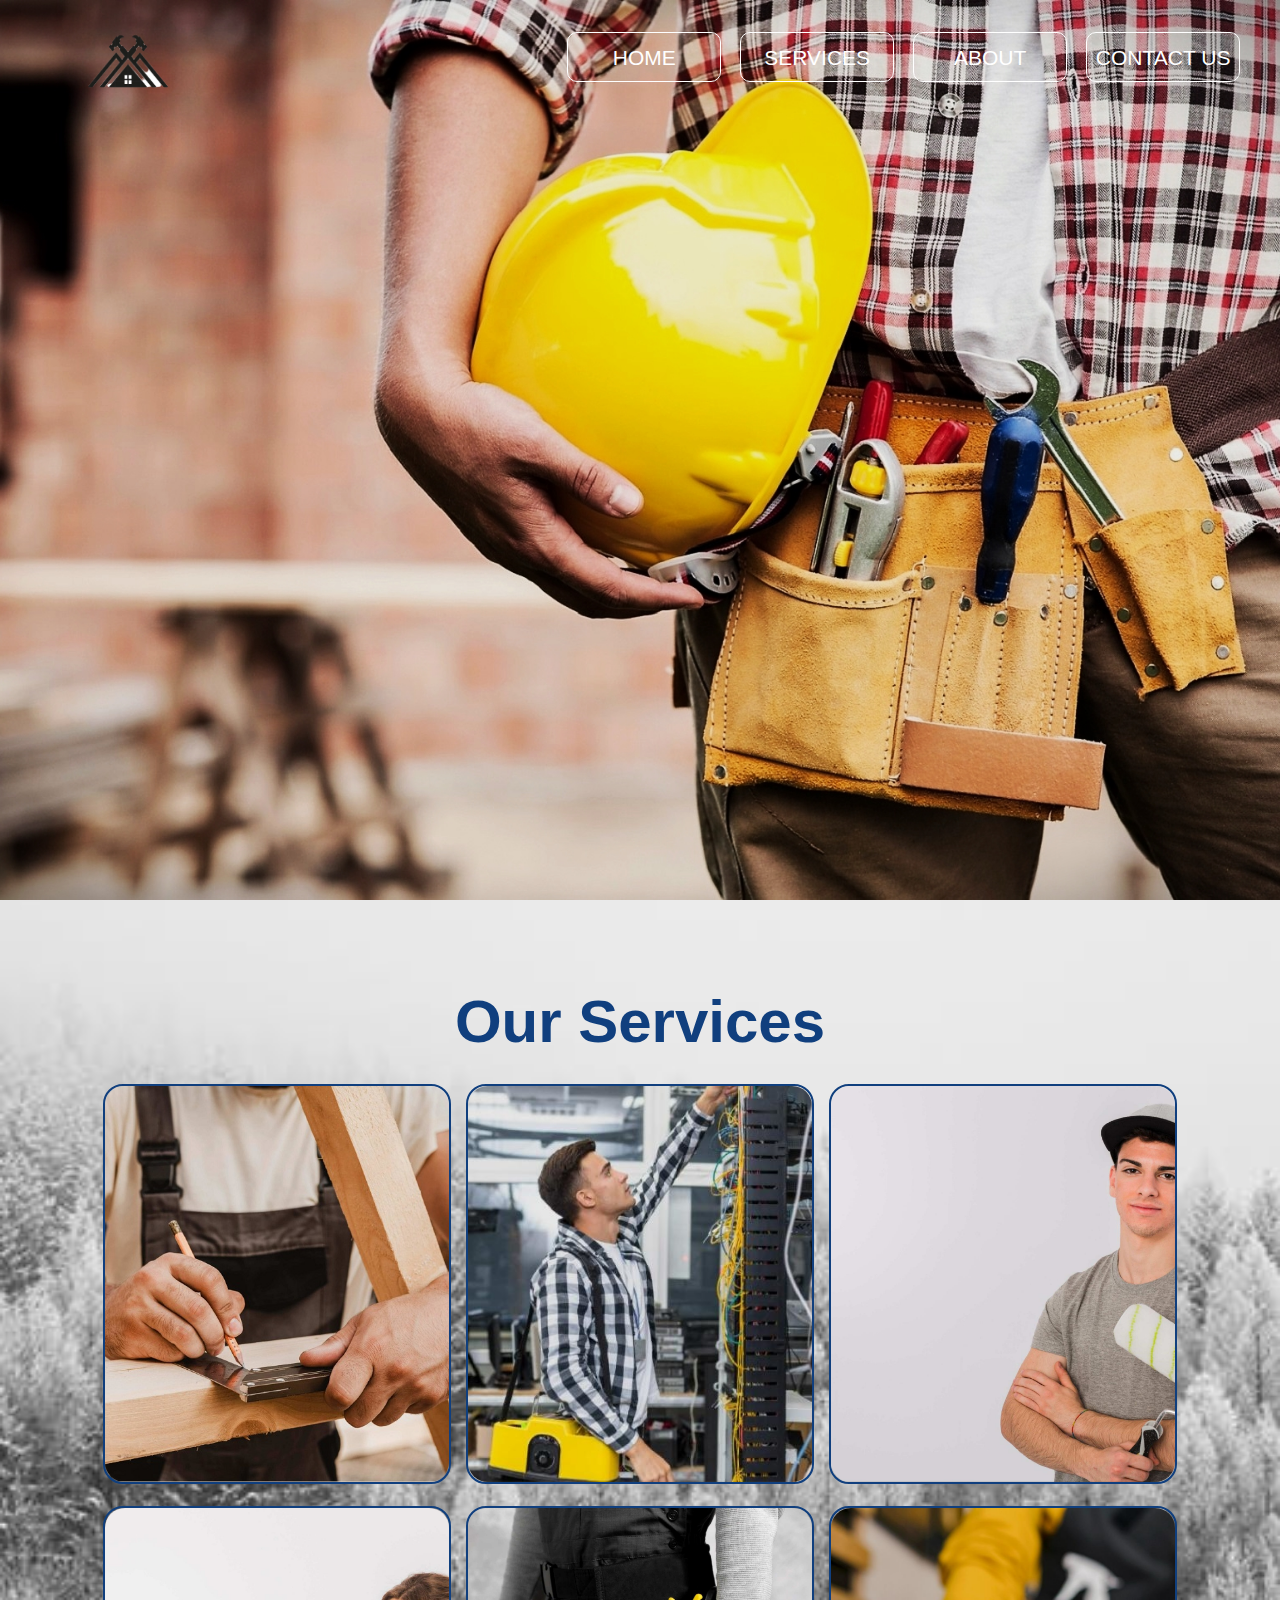
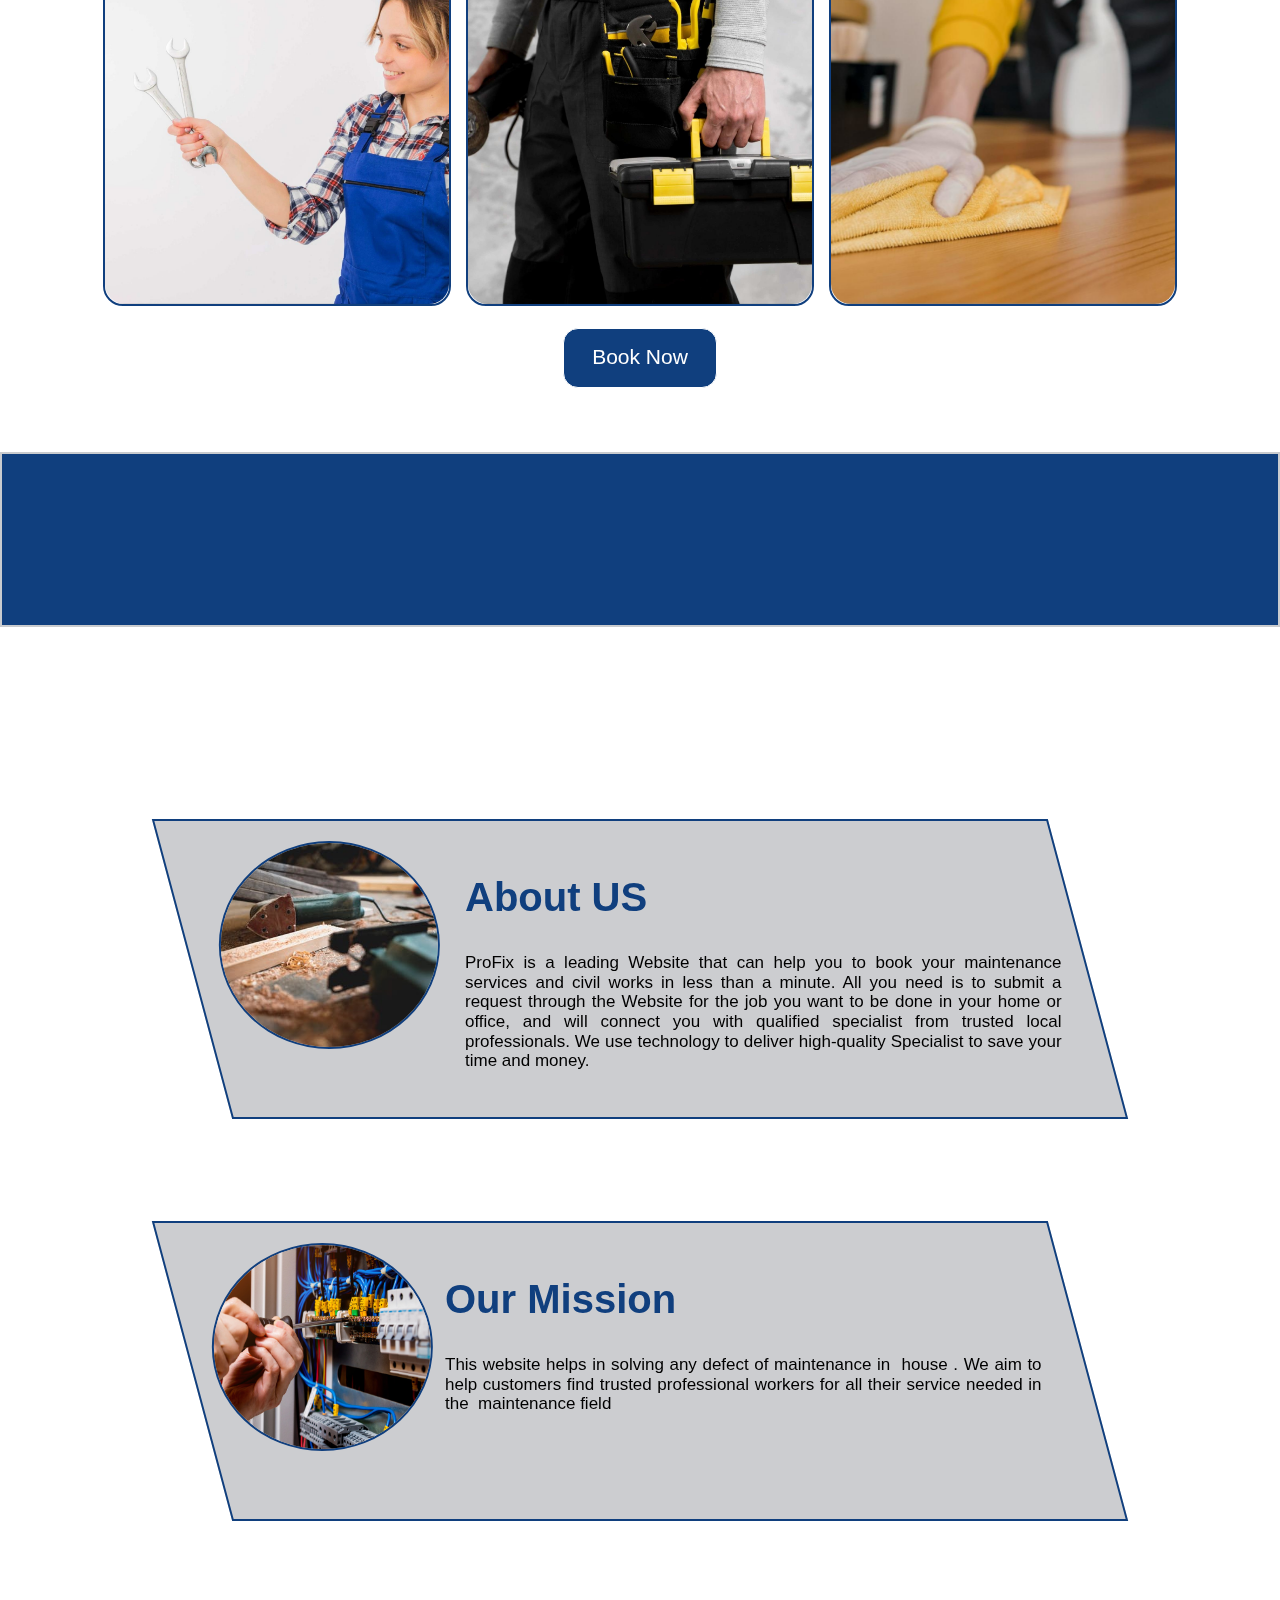
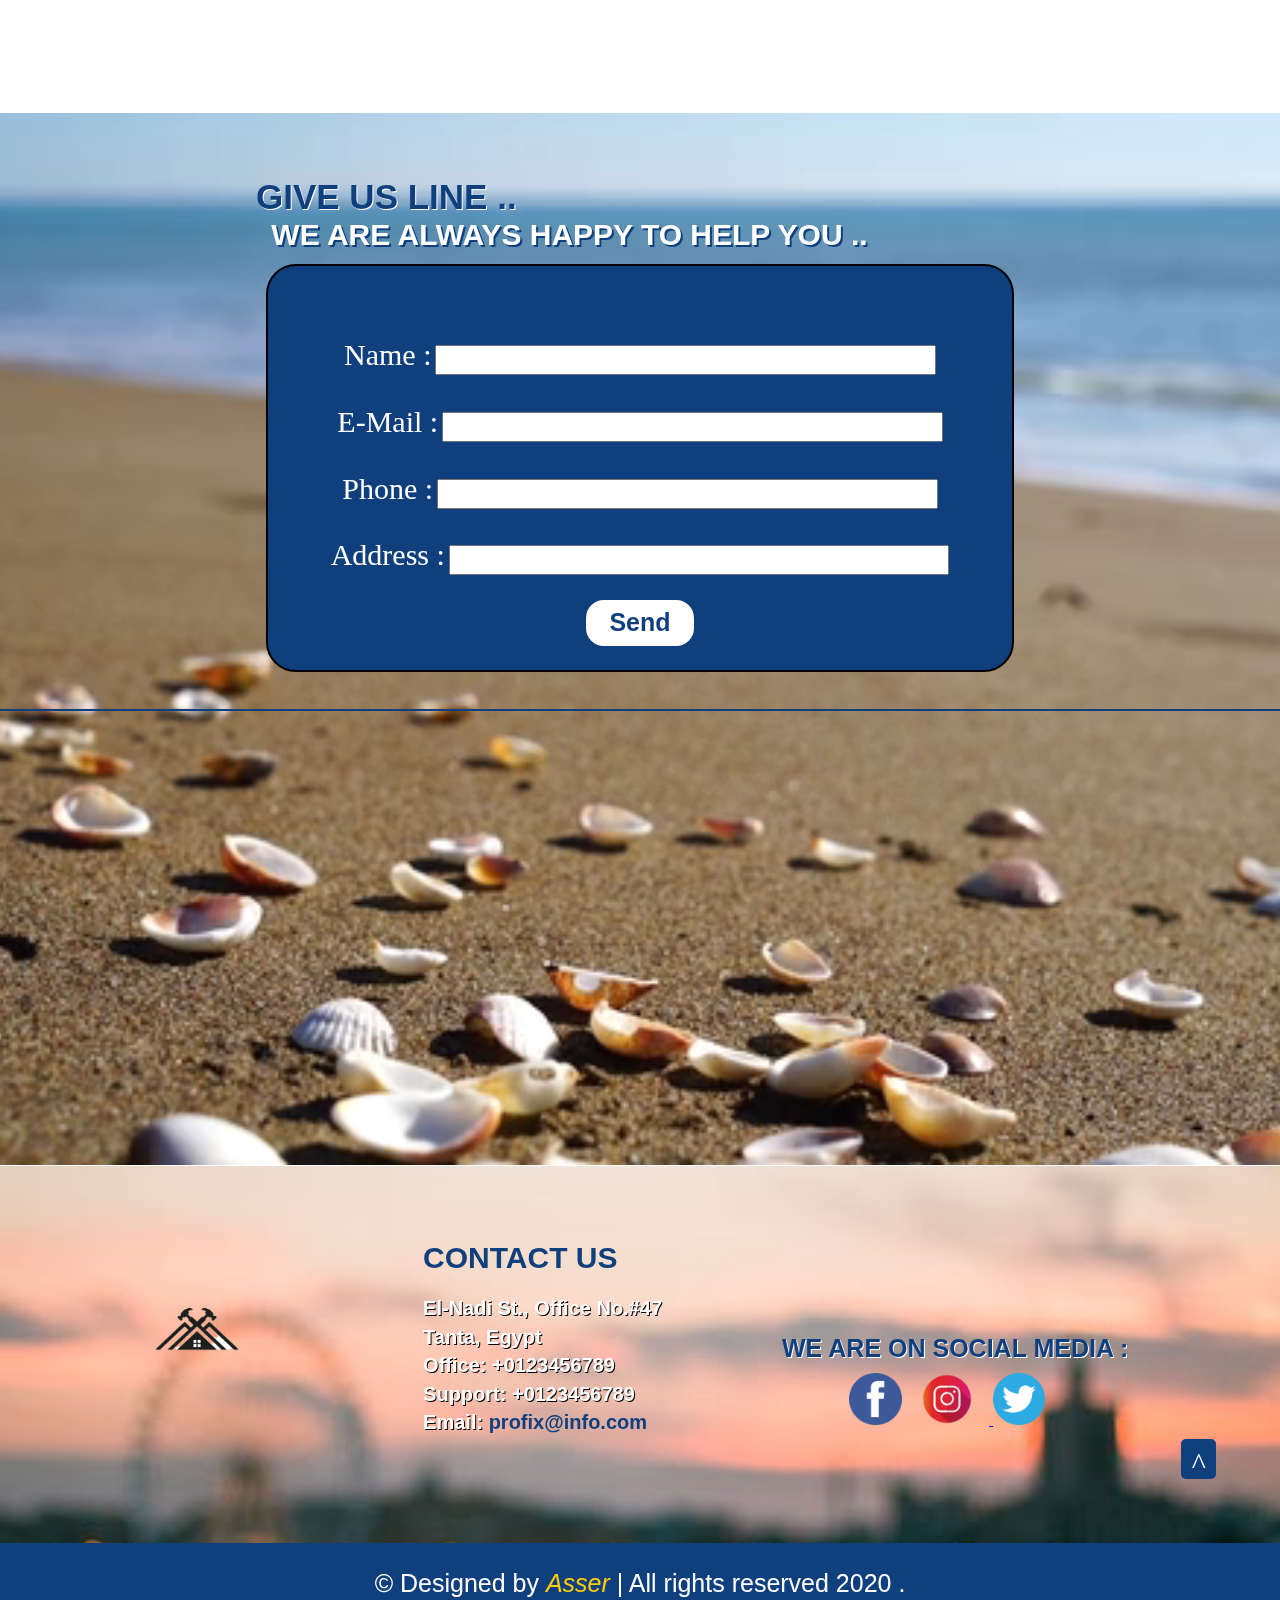
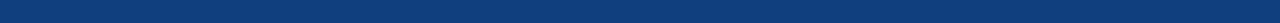
==== commit 58e02e49: "actualizacion" ====
--- a/html/home.html
+++ b/html/home.html
@@ -28,8 +28,6 @@
                       <a href="#service">SERVICES</a>
                       <a href="#aboutus">ABOUT</a>
                       <a href="#contactus">CONTACT US</a>
-                      <a href="login.html" target="_blank"> Sign In </a>
-                      <a href="signup.html" target="_blank"> Sign Up </a>
                     </div>
 
                     <span onclick="openNav()"> &#9776; Menu </span>
@@ -45,18 +43,7 @@
 
           
 
-          <div class="fixed-join">
-             <div class="join-data">                             
-                 <div class="join">
-                     <a href="../html/login.html" target="_blank"> Sign In </a>
-                     <a href="../html/signup.html" target="_blank"> Sign Up </a>
-                 </div>
-
-                 <div class="join-title">
-                     Not a member Yet ?
-                 </div> 
-                </div>
-          </div>
+
 
         </header>
 
@@ -78,9 +65,7 @@
                             <div class="flip-box-back">
                                <h2> Carpentary</h2>
                                 <span>
-                                    Installing furniture and creating wood decorations 
-                                    and furniture is an area in which ProFix has a number of specialists
-                                    that are ready to accommodate your needs..
+                                  We offer a comprehensive service that encompasses all aspects related to wood: doors, windows, parquet flooring, flooring, cladding, kitchens, cabinets, and custom-made furniture for bathrooms, kitchens, bedrooms and living rooms, among others.
                                 </span>
                             </div>
                         </div>
@@ -96,8 +81,34 @@
                             <div class="flip-box-back">
                                 <h2> Electrician</h2>
                                 <span>
-                                    Circuits, wires, plugs, switches all require maintenance and check-ups on the regular in order to ensure that everything is running properly and plugged appropriately.
-                                     By using ProFix we guarantee you as a customer only the most experienced and qualified electricians to help you with your electrical issues.
+                                  Electric problems? Do you have a short circuit? Our technicians have the solution.   </span>
+                            </div>
+                        </div>
+                    </div>
+
+                    <div class="flip-box"> 
+                        <div class="flip-box-inner">
+                            <div class="flip-box-front">
+                                <img src="../images/painting.jpg" alt="">                   
+                            </div>
+                        
+                            <div class="flip-box-back">
+                                <h2> Painting</h2>
+                                <span>
+We offer painting services that meet specific protection and decoration needs. We use the best materials and paints.    </span>   </div>
+                        </div>
+                    </div>
+
+                    <div class="flip-box"> 
+                        <div class="flip-box-inner">
+                            <div class="flip-box-front">
+                                <img src="../images/plumbing.jpg" alt="">                   
+                            </div>
+                        
+                            <div class="flip-box-back">
+                                <h2> Plumbing</h2>
+                                <span>
+            With the right tools, we can quickly repair a variety of plumbing problems in homes, apartments, businesses, restaurants, offices, and other establishments.
                                 </span>
                             </div>
                         </div>
@@ -106,44 +117,13 @@
                     <div class="flip-box"> 
                         <div class="flip-box-inner">
                             <div class="flip-box-front">
-                                <img src="../images/painting.jpg" alt="">                   
-                            </div>
-                        
-                            <div class="flip-box-back">
-                                <h2> Painting</h2>
-                                <span>
-                                    Over time paint can chip up or loose a bit of color. This of course is unacceptable to our customers, ProFix is ready to provide you with specialists with valuable experience to go work on painting your house or establishment as well as provide maintenance in a manner that is suitable to our customers.
-                                </span>
-                            </div>
-                        </div>
-                    </div>
-
-                    <div class="flip-box"> 
-                        <div class="flip-box-inner">
-                            <div class="flip-box-front">
-                                <img src="../images/plumbing.jpg" alt="">                   
-                            </div>
-                        
-                            <div class="flip-box-back">
-                                <h2> Plumbing</h2>
-                                <span>
-                                    Regular checkups are important if you want to stay ahead of any problems before they arise such as leaks or blockages. ProFix offers you a group of highly trained and experienced professions in the field of plumbing.
-                                </span>
-                            </div>
-                        </div>
-                    </div>
-
-                    <div class="flip-box"> 
-                        <div class="flip-box-inner">
-                            <div class="flip-box-front">
                                 <img src="../images/glass.jpg" alt="">                   
                             </div>
                         
                             <div class="flip-box-back">
-                                <h2> Glass & Alluminium</h2>
-                                <span>
-                                    Maintaining and installing different types of aluminum and glass such as windows is one of the many services that is offered by highly qualified specialists.
-                                </span>
+                                <h2> Remodeling</h2>
+                                <span>
+                                  We offer remodeling services for different buildings, facilities and equipment. The experience and training of our work team proves the highest quality in our services.    </span>
                             </div>
                         </div>
                     </div>
@@ -157,10 +137,9 @@
                             </div>
                         
                             <div class="flip-box-back">
-                                <h2> Air Conditioning</h2>
-                                <span>
-                                    AC outages are a major inconvenience, however, they are a regular occurrence. ProFix recognized that and offers you specialists in the field of AC repair and maintenance.
-                                </span>
+                                <h2> Cleaning</h2>
+                                <span>
+                                   Provide you with a comprehensive professional cleaning service in offices, buildings, industrial facilities and residences with trained personnel. Because your image and cleanliness is also ours. </span>
                             </div>
                         </div>
                     </div>
@@ -178,16 +157,16 @@
                         <div class="count-img">
                          <img src="../images/clock.png" class="clock" alt="">
                         </div>
-                        <span>Working Hours</span>
-                        <div class="num"> 160 + </div>
+                        <span>Years’ Experience</span>
+                        <div class="num"> 10+ </div>
                     </div>
                 
                     <div class="count up">
                         <div class="count-img">
                             <img src="../images/people.png" class="people" alt="">
                         </div>
-                          <span>Satisfied Customers</span>
-                          <div class="num"> 63 + </div>
+                          <span>Languages</span>
+                          <div class="num"> Spanish-English </div>
                     </div>
                 
                     <div class="count up">
@@ -195,7 +174,7 @@
                             <img src="../images/check.png" class="check" alt="">
                             </div>
                         <span>Works Done</span>
-                        <div class="num"> 80 + </div>
+                        <div class="num"> 100 + </div>
                     </div>
                 
                     <div class="count right">
